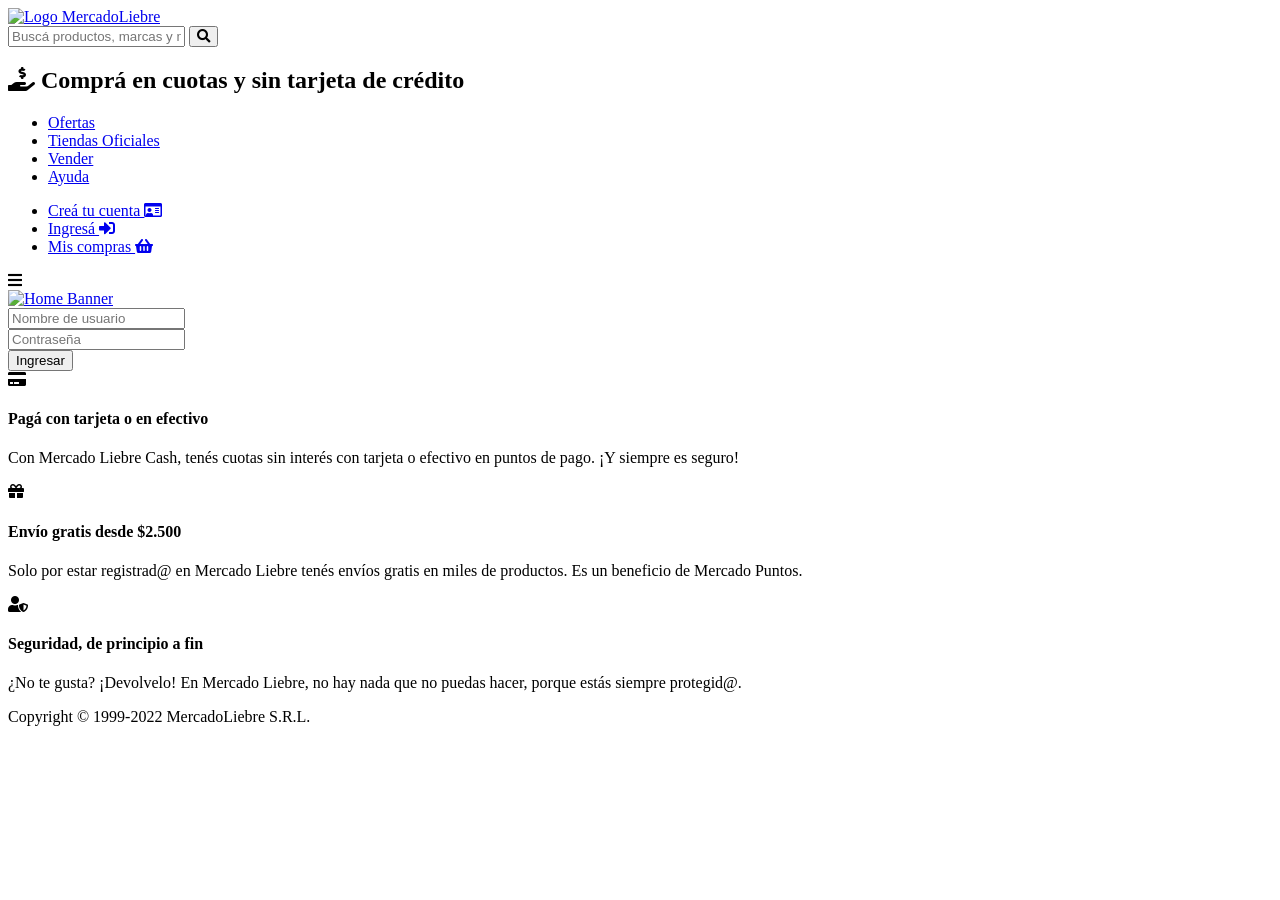
==== src/views/login.html @ d21a78e0 "creando repo" ====
<!DOCTYPE html>
<html lang="en">
<head>
    <meta charset="UTF-8">
    <meta http-equiv="X-UA-Compatible" content="IE=edge">
    <meta name="viewport" content="width=device-width, initial-scale=1.0">
    <title>MercadoLiebre</title>
    <link href="https://cdnjs.cloudflare.com/ajax/libs/font-awesome/5.15.3/css/all.min.css" rel="stylesheet" />
    <link rel="preconnect" href="https://fonts.googleapis.com">
    <link rel="preconnect" href="https://fonts.gstatic.com" crossorigin>
    <link href="https://fonts.googleapis.com/css2?family=Roboto&display=swap" rel="stylesheet">
    <link rel="stylesheet" href="css/login.css">
</head>
<body>
    <header>
        <section class="header-top-bar">
            <a href="/"><img src="img/logo-mercado-liebre.svg" alt="Logo MercadoLiebre" class="logo"></a>
            <div class="search-box">
                <form action="/" method="get">
                    <input type="text" name="search" class="search" placeholder="Buscá productos, marcas y más" required>
                    <button class="searchBtn"><i class="fas fa-search"></i></button>
                </form>
            </div>
            <h2 class="copy-header"><i class="fas fa-hand-holding-usd"></i> Comprá en cuotas y sin tarjeta de crédito</h2>
        </section>
        <nav>
            <ul class="left-nav">
                <li><a href="#">Ofertas</a></li>
                <li><a href="#">Tiendas Oficiales</a></li>
                <li><a href="#">Vender</a></li>
                <li><a href="#">Ayuda</a></li>
            </ul>
            <ul class="right-nav">
                <li><a href="/register">Creá tu cuenta <i class="far fa-id-card"></i></a></li>
                <li><a href="/login">Ingresá <i class="fas fa-sign-in-alt"></i></a></li>
                <li><a href="#">Mis compras <i class="fas fa-shopping-basket"></i></a></li>
            </ul>
        </nav>
        <div class="burger-menu centrado">
            <i class="fas fa-bars"></i>
        </div>
        <a href="/" class="bannerlink"><img src="/img/img-home-banner.jpg" alt="Home Banner" class="banner"></a>
    </header>

    <main>
        <form action="/" method="POST" class="create-form">
            <div class="form-control">
                <input type="text" name="username" id="username" placeholder="Nombre de usuario" class="control">
            </div>
            <div class="form-control">
                <input type="password" name="password" placeholder="Contraseña" class="control">
            </div>
            <a href="/"><button type="button">Ingresar</button></a>
        </form>
    </main>
    
    <footer>
        <div class="footer-data">
            <section class="informacion">
                <div class="centrado"><i class="fas fa-credit-card"></i></div>
                <h4>Pagá con tarjeta o en efectivo</h4>
                <p class="footer">Con Mercado Liebre Cash, tenés cuotas sin interés con tarjeta o efectivo en puntos de pago. ¡Y siempre es seguro!</p>
            </section>
            <section class="informacion">
                <div class="centrado"><i class="fas fa-gift"></i></div>
                <h4>Envío gratis desde $2.500</h4>
                <p class="footer">Solo por estar registrad@ en Mercado Liebre tenés envíos gratis en miles de productos. Es un beneficio de Mercado Puntos.</p>
            </section>
            <section class="informacion">
                <div class="centrado"><i class="fas fa-user-shield"></i></div>
                <h4>Seguridad, de principio a fin</h4>
                <p class="footer">¿No te gusta? ¡Devolvelo! En Mercado Liebre, no hay nada que no puedas hacer, porque estás siempre protegid@.</p>
            </section>
        </div>
        <section class="copyright">
            <p>Copyright © 1999-2022 MercadoLiebre S.R.L.</p>
        </section>
    </footer>
</body>
</html>
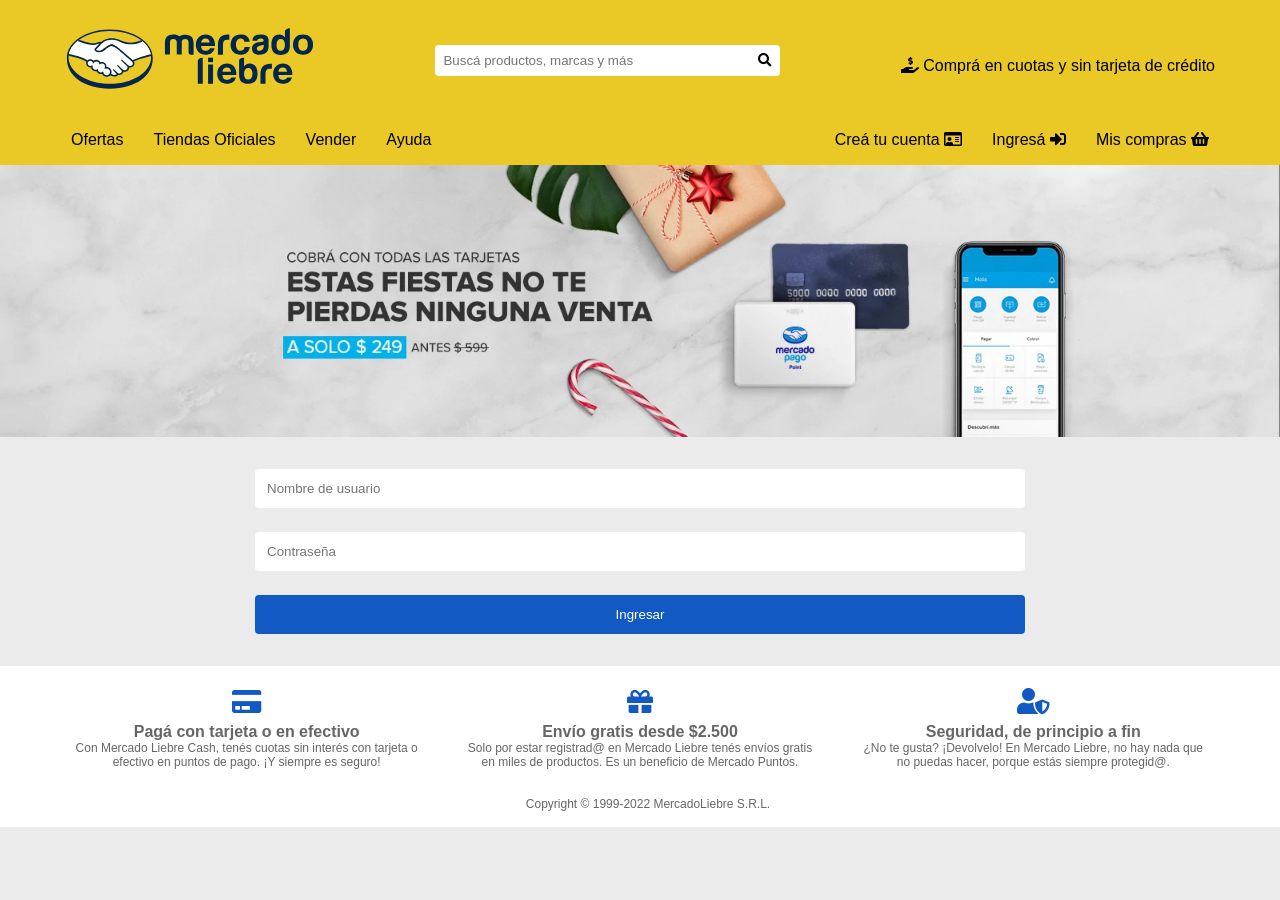
==== commit 641d5137: "arreglos de rutas de img" ====
--- a/src/views/login.html
+++ b/src/views/login.html
@@ -9,12 +9,12 @@
     <link rel="preconnect" href="https://fonts.googleapis.com">
     <link rel="preconnect" href="https://fonts.gstatic.com" crossorigin>
     <link href="https://fonts.googleapis.com/css2?family=Roboto&display=swap" rel="stylesheet">
-    <link rel="stylesheet" href="css/login.css">
+    <link rel="stylesheet" href="/public/css/login.css">
 </head>
 <body>
     <header>
         <section class="header-top-bar">
-            <a href="/"><img src="img/logo-mercado-liebre.svg" alt="Logo MercadoLiebre" class="logo"></a>
+            <a href="/src/views/index.html"><img src="/public/img/logo-mercado-liebre.svg" alt="Logo MercadoLiebre" class="logo"></a>
             <div class="search-box">
                 <form action="/" method="get">
                     <input type="text" name="search" class="search" placeholder="Buscá productos, marcas y más" required>
@@ -31,15 +31,15 @@
                 <li><a href="#">Ayuda</a></li>
             </ul>
             <ul class="right-nav">
-                <li><a href="/register">Creá tu cuenta <i class="far fa-id-card"></i></a></li>
-                <li><a href="/login">Ingresá <i class="fas fa-sign-in-alt"></i></a></li>
+                <li><a href="/src/views/register.html">Creá tu cuenta <i class="far fa-id-card"></i></a></li>
+                <li><a href="/src/views/login.html">Ingresá <i class="fas fa-sign-in-alt"></i></a></li>
                 <li><a href="#">Mis compras <i class="fas fa-shopping-basket"></i></a></li>
             </ul>
         </nav>
         <div class="burger-menu centrado">
             <i class="fas fa-bars"></i>
         </div>
-        <a href="/" class="bannerlink"><img src="/img/img-home-banner.jpg" alt="Home Banner" class="banner"></a>
+        <img src="/public/img/img-home-banner.jpg" alt="Home Banner" class="banner">
     </header>
 
     <main>
--- a/public/css/login.css
+++ b/public/css/login.css
@@ -0,0 +1,42 @@
+@import url(var.css);
+@import url(header.css);
+@import url(footer.css);
+
+main {
+    margin: auto;
+    width: 90vw;
+    max-width: 800px;
+}
+
+.create-form {
+    padding: 20px 15px;
+}
+
+.control, .create-form button{
+    width: 100%;
+    border: none;
+    padding: 12px;
+    margin: 12px 0;
+    border-radius: 4px;
+}
+
+.create-form button {
+    background-color: var(--celeste);
+    color: #FFF;
+}
+
+.create-form button:hover {
+    background-color: #1539c9;
+    cursor: pointer;
+}
+
+/*------------------------ MEDIA QUERIES ------------------------*/
+
+@media (min-width: 600px) {
+    
+}
+
+
+@media (min-width: 1060px) {
+    
+}
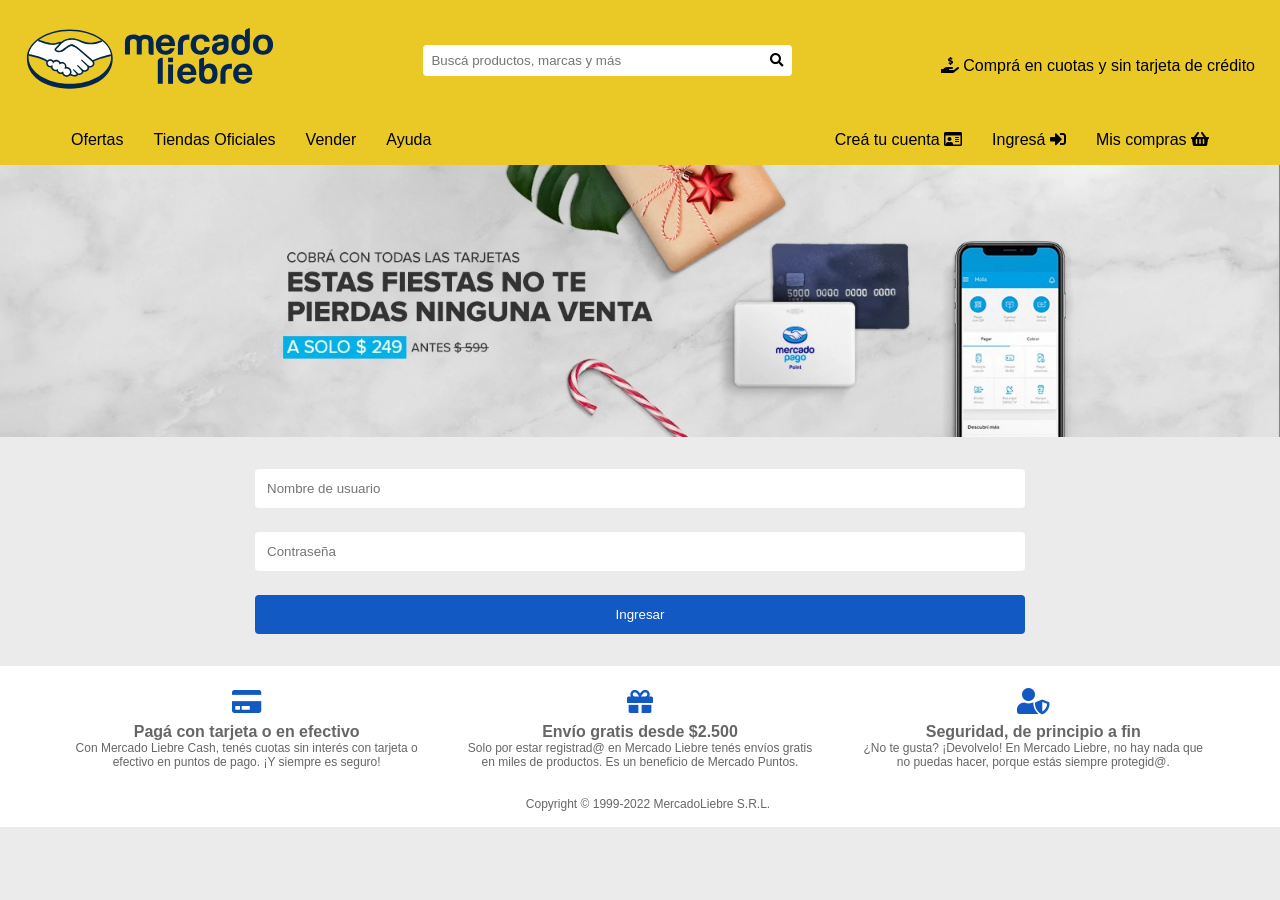
==== commit 6d14cbda: "arregle clases de register y login" ====
--- a/src/views/login.html
+++ b/src/views/login.html
@@ -13,24 +13,24 @@
 </head>
 <body>
     <header>
-        <section class="header-top-bar">
+        <section class="header-menu">
             <a href="/src/views/index.html"><img src="/public/img/logo-mercado-liebre.svg" alt="Logo MercadoLiebre" class="logo"></a>
-            <div class="search-box">
+            <div class="header-menu-busqueda">
                 <form action="/" method="get">
                     <input type="text" name="search" class="search" placeholder="Buscá productos, marcas y más" required>
                     <button class="searchBtn"><i class="fas fa-search"></i></button>
                 </form>
             </div>
-            <h2 class="copy-header"><i class="fas fa-hand-holding-usd"></i> Comprá en cuotas y sin tarjeta de crédito</h2>
+            <h2 class="header-pagos"><i class="fas fa-hand-holding-usd"></i> Comprá en cuotas y sin tarjeta de crédito</h2>
         </section>
         <nav>
-            <ul class="left-nav">
+            <ul class="nav-izq">
                 <li><a href="#">Ofertas</a></li>
                 <li><a href="#">Tiendas Oficiales</a></li>
                 <li><a href="#">Vender</a></li>
                 <li><a href="#">Ayuda</a></li>
             </ul>
-            <ul class="right-nav">
+            <ul class="nav-der">
                 <li><a href="/src/views/register.html">Creá tu cuenta <i class="far fa-id-card"></i></a></li>
                 <li><a href="/src/views/login.html">Ingresá <i class="fas fa-sign-in-alt"></i></a></li>
                 <li><a href="#">Mis compras <i class="fas fa-shopping-basket"></i></a></li>
@@ -43,12 +43,12 @@
     </header>
 
     <main>
-        <form action="/" method="POST" class="create-form">
-            <div class="form-control">
-                <input type="text" name="username" id="username" placeholder="Nombre de usuario" class="control">
+        <form action="/" method="POST" class="login-form">
+            <div class="form-data">
+                <input type="text" name="username" id="username" placeholder="Nombre de usuario" class="data">
             </div>
-            <div class="form-control">
-                <input type="password" name="password" placeholder="Contraseña" class="control">
+            <div class="form-data">
+                <input type="password" name="password" placeholder="Contraseña" class="data">
             </div>
             <a href="/"><button type="button">Ingresar</button></a>
         </form>
--- a/public/css/login.css
+++ b/public/css/login.css
@@ -8,11 +8,11 @@
     max-width: 800px;
 }
 
-.create-form {
+.login-form {
     padding: 20px 15px;
 }
 
-.control, .create-form button{
+.data, .login-form button{
     width: 100%;
     border: none;
     padding: 12px;
@@ -20,23 +20,12 @@
     border-radius: 4px;
 }
 
-.create-form button {
+.login-form button {
     background-color: var(--celeste);
     color: #FFF;
 }
 
-.create-form button:hover {
+.login-form button:hover {
     background-color: #1539c9;
     cursor: pointer;
-}
-
-/*------------------------ MEDIA QUERIES ------------------------*/
-
-@media (min-width: 600px) {
-    
-}
-
-
-@media (min-width: 1060px) {
-    
-}
+}
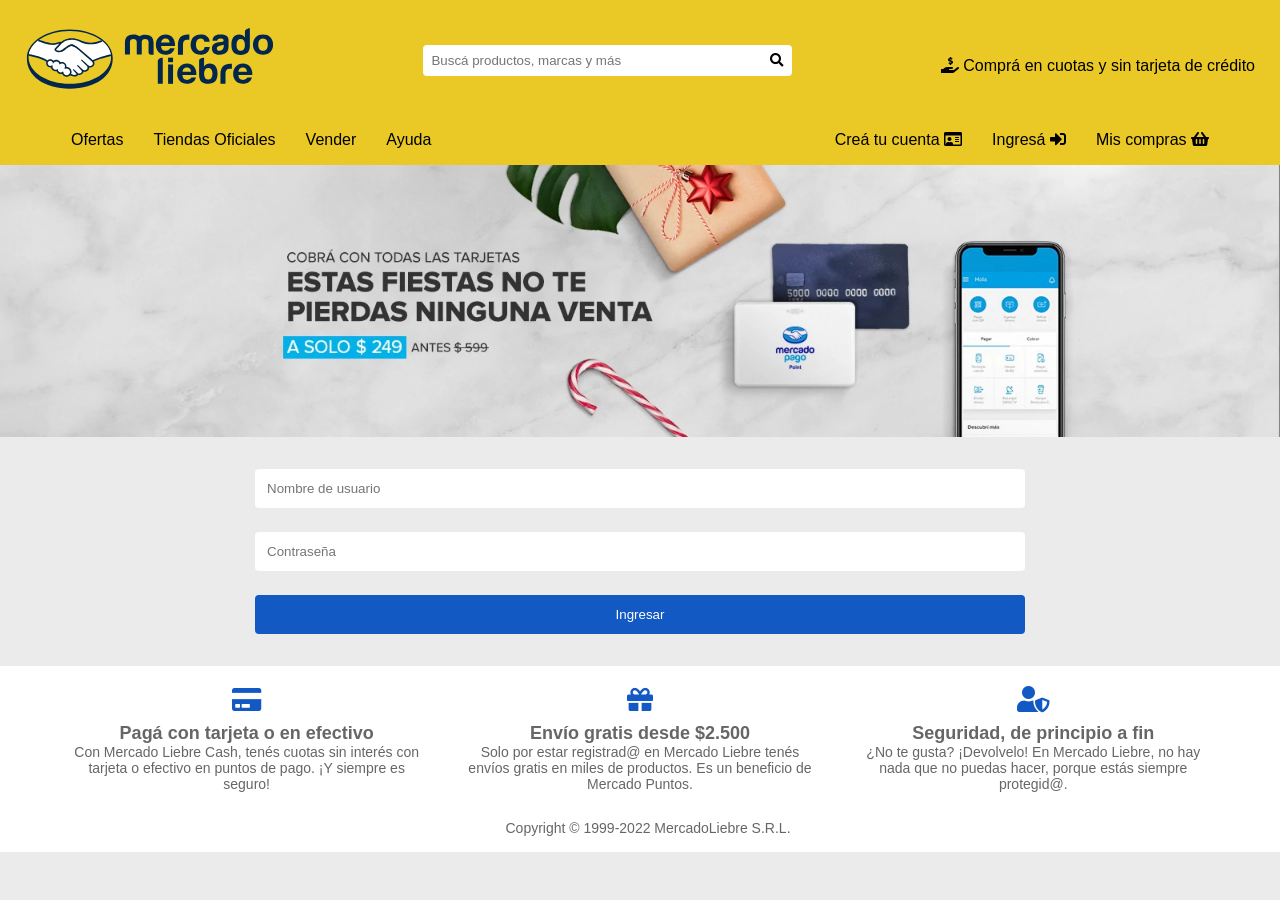
==== commit 2422ba08: "arregle algunos estilos del footer" ====
--- a/src/views/login.html
+++ b/src/views/login.html
@@ -56,18 +56,18 @@
     
     <footer>
         <div class="footer-data">
-            <section class="informacion">
-                <div class="centrado"><i class="fas fa-credit-card"></i></div>
+            <section class="info">
+                <div class="footer-text"><i class="fas fa-credit-card"></i></div>
                 <h4>Pagá con tarjeta o en efectivo</h4>
                 <p class="footer">Con Mercado Liebre Cash, tenés cuotas sin interés con tarjeta o efectivo en puntos de pago. ¡Y siempre es seguro!</p>
             </section>
-            <section class="informacion">
-                <div class="centrado"><i class="fas fa-gift"></i></div>
+            <section class="info">
+                <div class="footer-text"><i class="fas fa-gift"></i></div>
                 <h4>Envío gratis desde $2.500</h4>
                 <p class="footer">Solo por estar registrad@ en Mercado Liebre tenés envíos gratis en miles de productos. Es un beneficio de Mercado Puntos.</p>
             </section>
-            <section class="informacion">
-                <div class="centrado"><i class="fas fa-user-shield"></i></div>
+            <section class="info">
+                <div class="footer-text"><i class="fas fa-user-shield"></i></div>
                 <h4>Seguridad, de principio a fin</h4>
                 <p class="footer">¿No te gusta? ¡Devolvelo! En Mercado Liebre, no hay nada que no puedas hacer, porque estás siempre protegid@.</p>
             </section>
